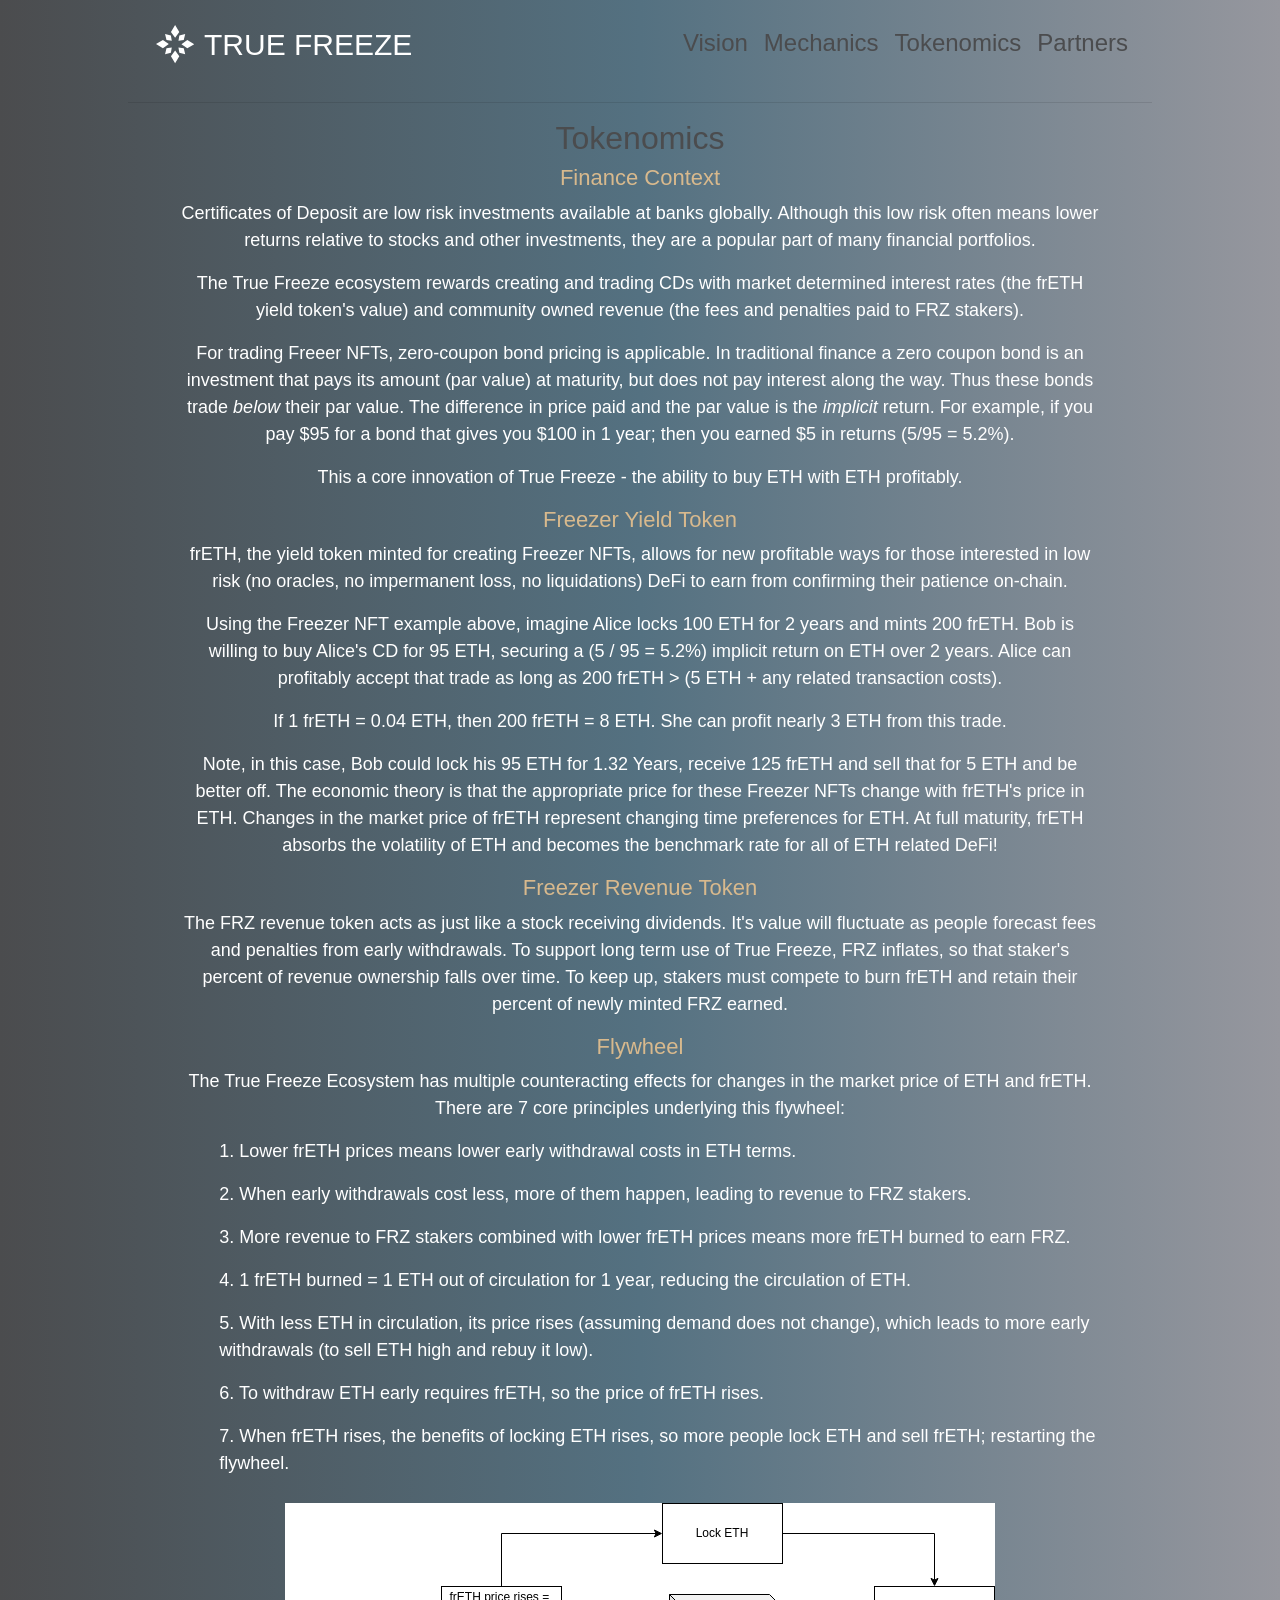
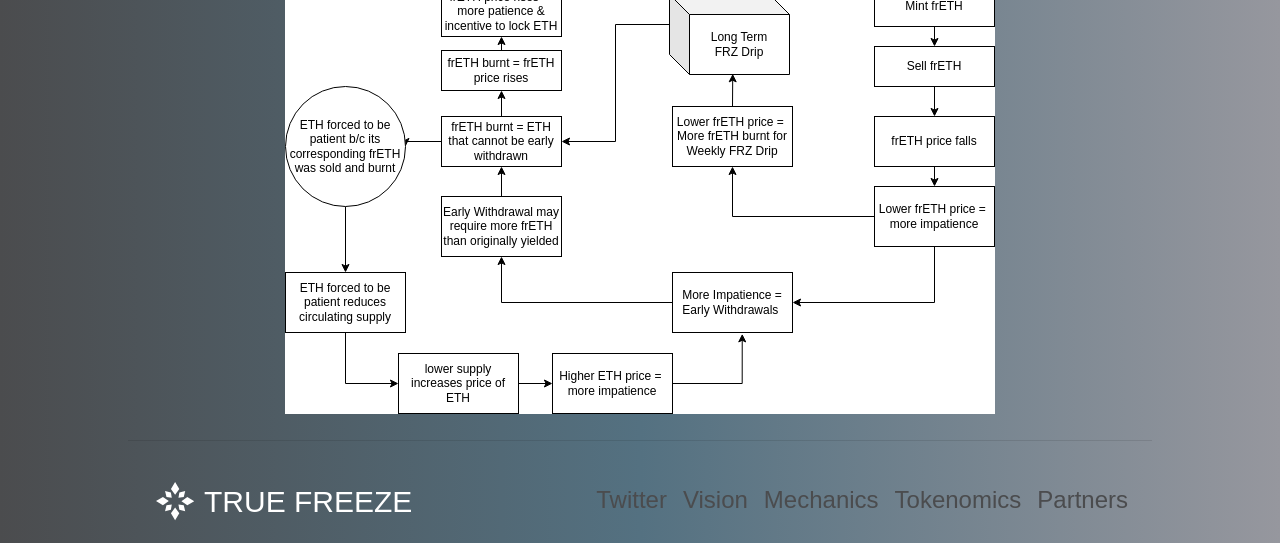
==== tokenomics.html @ 5f948155 "Break content into pages" ====
<!DOCTYPE html>
<html lang="en" dir="ltr">

<head>
  <meta charset="utf-8">
  <title>True Freeze</title>
  <link rel="stylesheet" href="https://maxcdn.bootstrapcdn.com/bootstrap/4.0.0/css/bootstrap.min.css" integrity="sha384-Gn5384xqQ1aoWXA+058RXPxPg6fy4IWvTNh0E263XmFcJlSAwiGgFAW/dAiS6JXm" crossorigin="anonymous">
  <link rel="stylesheet" href="css/styles.css">
  <!-- Bootstrap Scripts -->
  <script src="https://code.jquery.com/jquery-3.2.1.slim.min.js" integrity="sha384-KJ3o2DKtIkvYIK3UENzmM7KCkRr/rE9/Qpg6aAZGJwFDMVNA/GpGFF93hXpG5KkN" crossorigin="anonymous"></script>
  <script src="https://cdnjs.cloudflare.com/ajax/libs/popper.js/1.12.9/umd/popper.min.js" integrity="sha384-ApNbgh9B+Y1QKtv3Rn7W3mgPxhU9K/ScQsAP7hUibX39j7fakFPskvXusvfa0b4Q" crossorigin="anonymous"></script>
  <script src="https://maxcdn.bootstrapcdn.com/bootstrap/4.0.0/js/bootstrap.min.js" integrity="sha384-JZR6Spejh4U02d8jOt6vLEHfe/JQGiRRSQQxSfFWpi1MquVdAyjUar5+76PVCmYl" crossorigin="anonymous"></script>
</head>

<body>
  <!-- Nav Bar -->
  <div class="entire-page">

    <nav class="navbar navbar-expand-lg navbar-dark">
      <a class="navbar-brand" href="index.html">
        <img src="images/snowflake.svg" width="100%">
      </a>

      <button class="navbar-toggler" type="button" data-toggle="collapse" data-target="#navbarTogglerDemo02">
        <span class="navbar-toggler-icon"></span>
      </button>

      <div class="collapse navbar-collapse" id="navbarTogglerDemo02">
        <ul class="navbar-nav ml-auto">
          <li class="nav-item">
            <a class="nav-link" href="vision.html">Vision</a>
          </li>
          <li class="nav-item">
            <a class="nav-link" href="mechanics.html">Mechanics</a>
          </li>
          <li class="nav-item">
            <a class="nav-link" href="tokenomics.html">Tokenomics</a>
          </li>
          <li class="nav-item">
            <a class="nav-link" href="partners.html">Partners</a>
          </li>
        </ul>
      </div>
    </nav>
    <hr>

    <div class="center-fold">
      <h2 id="tokenomics">Tokenomics</h2>
      <h3 id = "finance">Finance Context</h3>
      <p>Certificates of Deposit are low risk investments available at banks
        globally. Although this low risk often means lower returns relative to stocks and other investments,
        they are a popular part of many financial portfolios.</p>

      <p>The True Freeze ecosystem rewards creating and trading CDs with
        market determined interest rates (the frETH yield token's value) and community owned revenue
        (the fees and penalties paid to FRZ stakers). </p>

      <p>For trading Freeer NFTs, zero-coupon bond pricing is applicable. In traditional
        finance a zero coupon bond is an investment that pays its amount (par value) at maturity, but does not
        pay interest along the way. Thus these bonds trade <em>below</em> their par value. The difference in
        price paid and the par value is the <em>implicit</em> return. For example, if you pay $95 for a bond
        that gives you $100 in 1 year; then you earned $5 in returns (5/95 = 5.2%).</p>

      <p>This a core innovation of True Freeze - the ability to buy ETH with ETH profitably.</p>

      <h3 id = "freth">Freezer Yield Token</h3>
      <p>frETH, the yield token minted for creating Freezer NFTs, allows for new profitable
        ways for those interested in low risk (no oracles, no impermanent loss, no liquidations) DeFi
        to earn from confirming their patience on-chain.</p>

      <p>Using the Freezer NFT example above, imagine Alice locks 100 ETH for 2 years and mints 200 frETH.
        Bob is willing to buy Alice's CD for 95 ETH, securing a (5 / 95 = 5.2%) implicit return on ETH over 2 years.
        Alice can profitably accept that trade as long as 200 frETH > (5 ETH + any related transaction costs).</p>
      <p> If 1 frETH = 0.04 ETH, then 200 frETH = 8 ETH. She can profit nearly 3 ETH from this trade. </p>

      <p>Note, in this case, Bob could lock his 95 ETH for 1.32 Years, receive 125 frETH and sell that for 5 ETH and
        be better off. The economic theory is that the appropriate price for these Freezer NFTs change with frETH's price
        in ETH. Changes in the market price of frETH represent changing time preferences for ETH. At full maturity,
        frETH absorbs the volatility of ETH and becomes the benchmark rate for all of ETH related DeFi!</p>

      <h3 id = "frz">Freezer Revenue Token</h3>
      <p>The FRZ revenue token acts as just like a stock receiving dividends. It's value will
        fluctuate as people forecast fees and penalties from early withdrawals. To support long term
        use of True Freeze, FRZ inflates, so that staker's percent of revenue ownership falls over time. To keep up,
        stakers must compete to burn frETH and retain their percent of newly minted FRZ earned.</p>

      <h3 id = "flywheel">Flywheel</h3>
      <p>The True Freeze Ecosystem has multiple counteracting effects for changes in
        the market price of ETH and frETH. There are 7 core principles underlying this flywheel:</p>
      <div class="center-img">
        <div class="custom-list">
          <p>1. Lower frETH prices means lower early withdrawal costs in ETH terms.</p>
          <p>2. When early withdrawals cost less, more of them happen, leading to revenue to FRZ stakers.</p>
          <p>3. More revenue to FRZ stakers combined with lower frETH prices means more frETH burned to earn FRZ.</p>
          <p>4. 1 frETH burned = 1 ETH out of circulation for 1 year, reducing the circulation of ETH.</p>
          <p>5. With less ETH in circulation, its price rises (assuming demand does not change),
            which leads to more early withdrawals (to sell ETH high and rebuy it low).</p>
          <p>6. To withdraw ETH early requires frETH, so the price of frETH rises.</p>
          <p>7. When frETH rises, the benefits of locking ETH rises, so more people lock ETH and sell frETH; restarting the flywheel.</p>
        </div>
      </div>

      <img class="center-img" src="images/frETH_ETH_tokenomics.svg">

    </div>

    <hr>
    <nav class="navbar navbar-expand-lg navbar-dark">
      <a class="navbar-brand" href="index.html">
        <img src="images/snowflake.svg" width="100%">
      </a>

      <button class="navbar-toggler" type="button" data-toggle="collapse" data-target="#navbarTogglerDemo02">
        <span class="navbar-toggler-icon"></span>
      </button>

      <div class="collapse navbar-collapse" id="navbarTogglerDemo02">
        <ul class="navbar-nav ml-auto">
          <li class="nav-item">
            <a class="nav-link" href="https://twitter.com/freeze_llc">Twitter</a>
          </li>
          <li class="nav-item">
            <a class="nav-link" href="vision.html">Vision</a>
          </li>
          <li class="nav-item">
            <a class="nav-link" href="mechanics.html">Mechanics</a>
          </li>
          <li class="nav-item">
            <a class="nav-link" href="tokenomics.html">Tokenomics</a>
          </li>
          <li class="nav-item">
            <a class="nav-link" href="partners.html">Partners</a>
          </li>
        </ul>
      </div>
    </nav>
</div>
</body>
</html>
---- css/styles.css ----
.entire-page {
background-image: linear-gradient(90deg, #4b4c4e, #547181, #96979e);
padding-left: 10%;
padding-right: 10%;
text-align: center;
}

h1 {
color: white;
}

h2 {
  color: #4b4c4e;
}

h3 {
 color:#d8b98d;
 font-size: 22px;
}

p {
  color: white;
  font-size: 18px;
}

.center-fold {
padding-left: 5%;
padding-right: 5%;
}

.center-img {
padding-bottom: 10px;
}

.detail-link {
color: white;
}

.detail-link:hover {
color: #d8b98d;
}

.card {
       position: relative;
       display: inline-block;
       margin-bottom: 10px;
   }
   .card .img-top {
       display: none;
       position: absolute;
       top: 0;
       left: 0;
       z-index: 99;
   }
   .card:hover .img-top {
       display: inline;
   }

.custom-list {
  padding-left: 40px;
text-align: left;
}

.navbar-dark .navbar-nav .nav-link {
color: #4b4c4e;
font-size: 24px;
}

.navbar-dark .navbar-nav .nav-link:hover {
  color: #d8b98d;
}

.navbar {
width: 100%;
}


.vocab-table {
  display: flex;
  align-self: center;
justify-content: center;
}
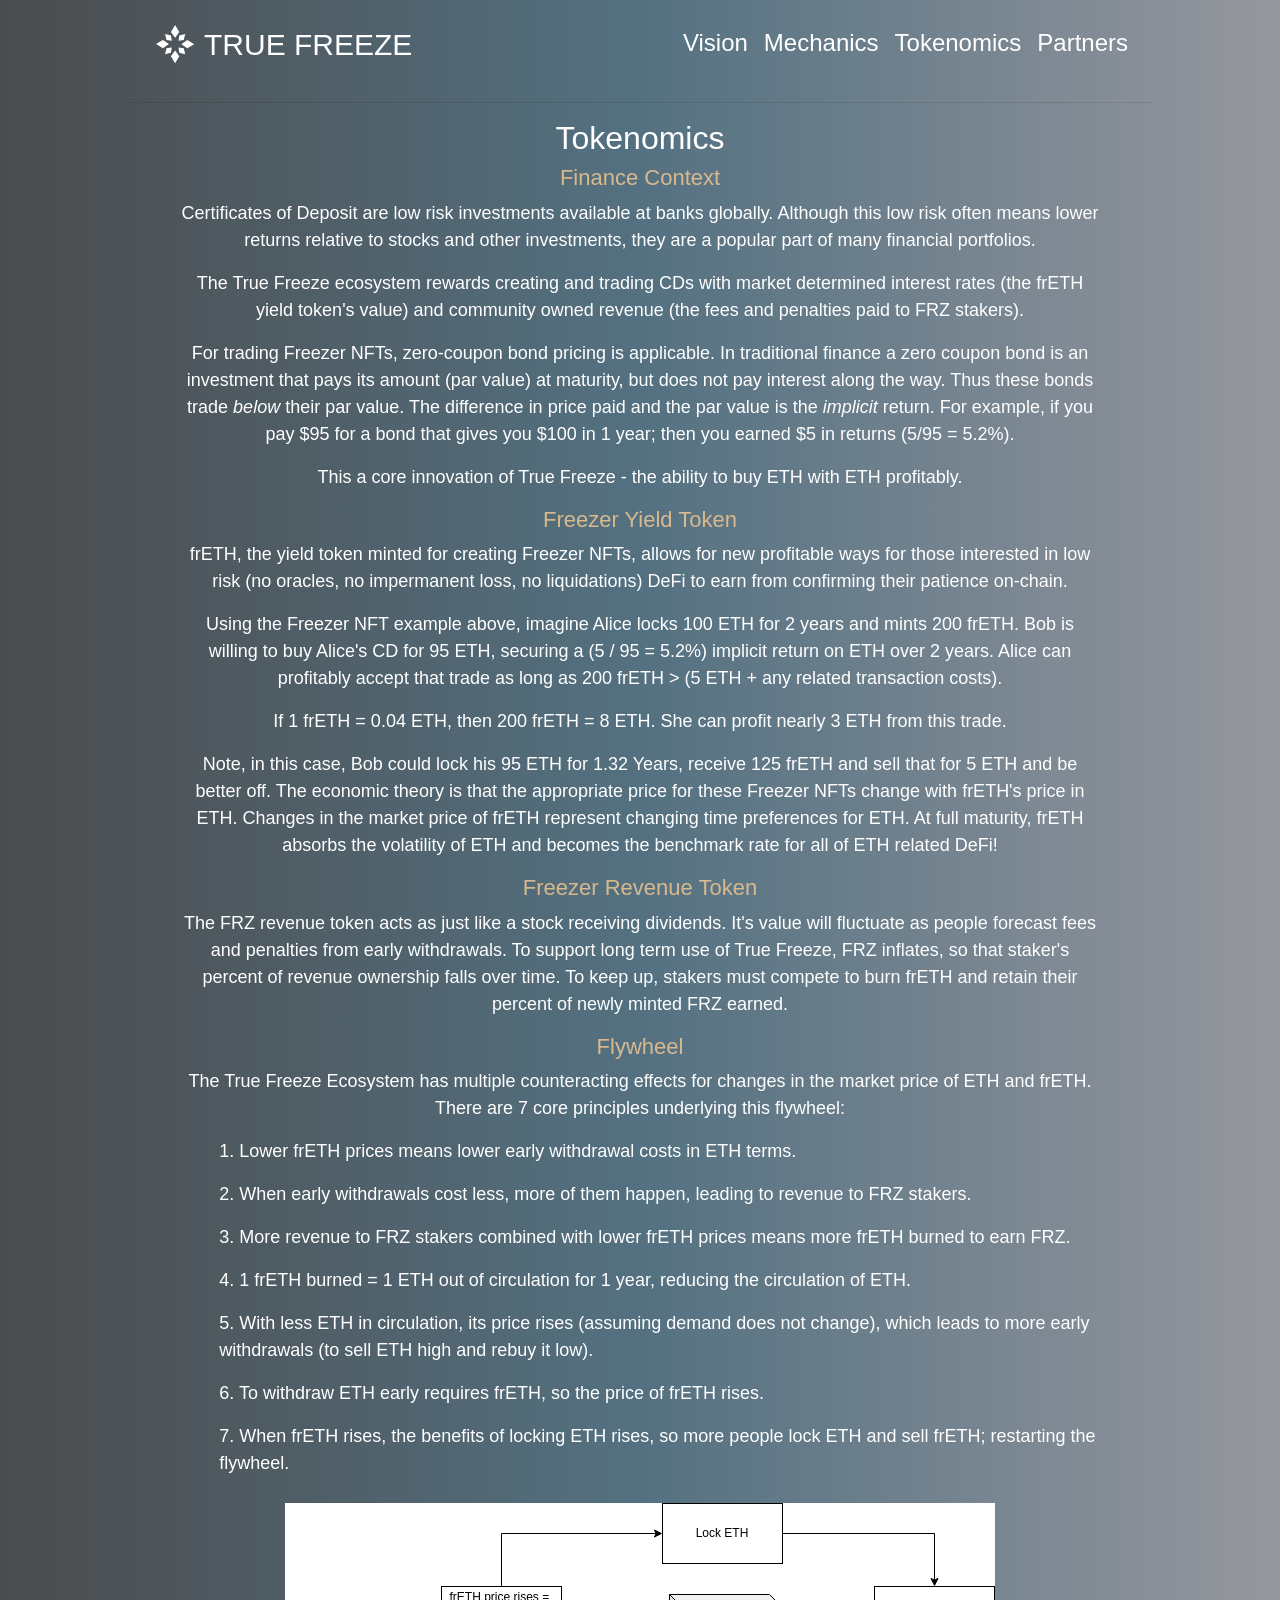
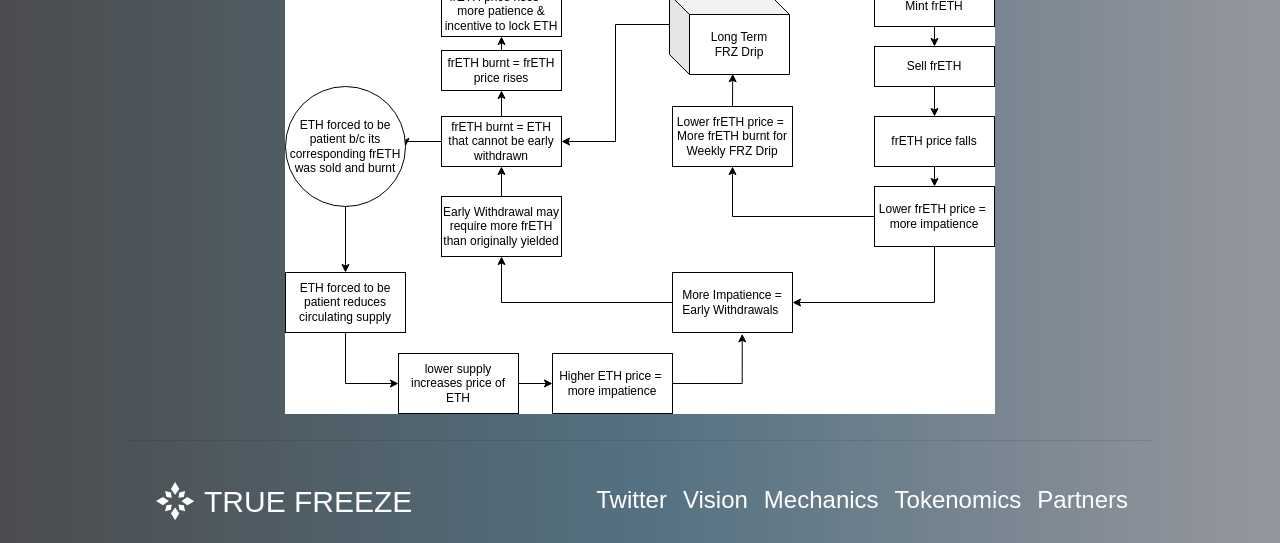
==== commit a6328087: "typos" ====
--- a/tokenomics.html
+++ b/tokenomics.html
@@ -55,7 +55,7 @@
         market determined interest rates (the frETH yield token's value) and community owned revenue
         (the fees and penalties paid to FRZ stakers). </p>
 
-      <p>For trading Freeer NFTs, zero-coupon bond pricing is applicable. In traditional
+      <p>For trading Freezer NFTs, zero-coupon bond pricing is applicable. In traditional
         finance a zero coupon bond is an investment that pays its amount (par value) at maturity, but does not
         pay interest along the way. Thus these bonds trade <em>below</em> their par value. The difference in
         price paid and the par value is the <em>implicit</em> return. For example, if you pay $95 for a bond
--- a/css/styles.css
+++ b/css/styles.css
@@ -1,3 +1,6 @@
+html, body {
+min-height: 100vh;
+}
 .entire-page {
 background-image: linear-gradient(90deg, #4b4c4e, #547181, #96979e);
 padding-left: 10%;
@@ -10,7 +13,7 @@
 }
 
 h2 {
-  color: #4b4c4e;
+  color: white;
 }
 
 h3 {
@@ -34,6 +37,7 @@
 
 .detail-link {
 color: white;
+text-decoration: none;
 }
 
 .detail-link:hover {
@@ -62,7 +66,7 @@
 }
 
 .navbar-dark .navbar-nav .nav-link {
-color: #4b4c4e;
+color: white;
 font-size: 24px;
 }
 
